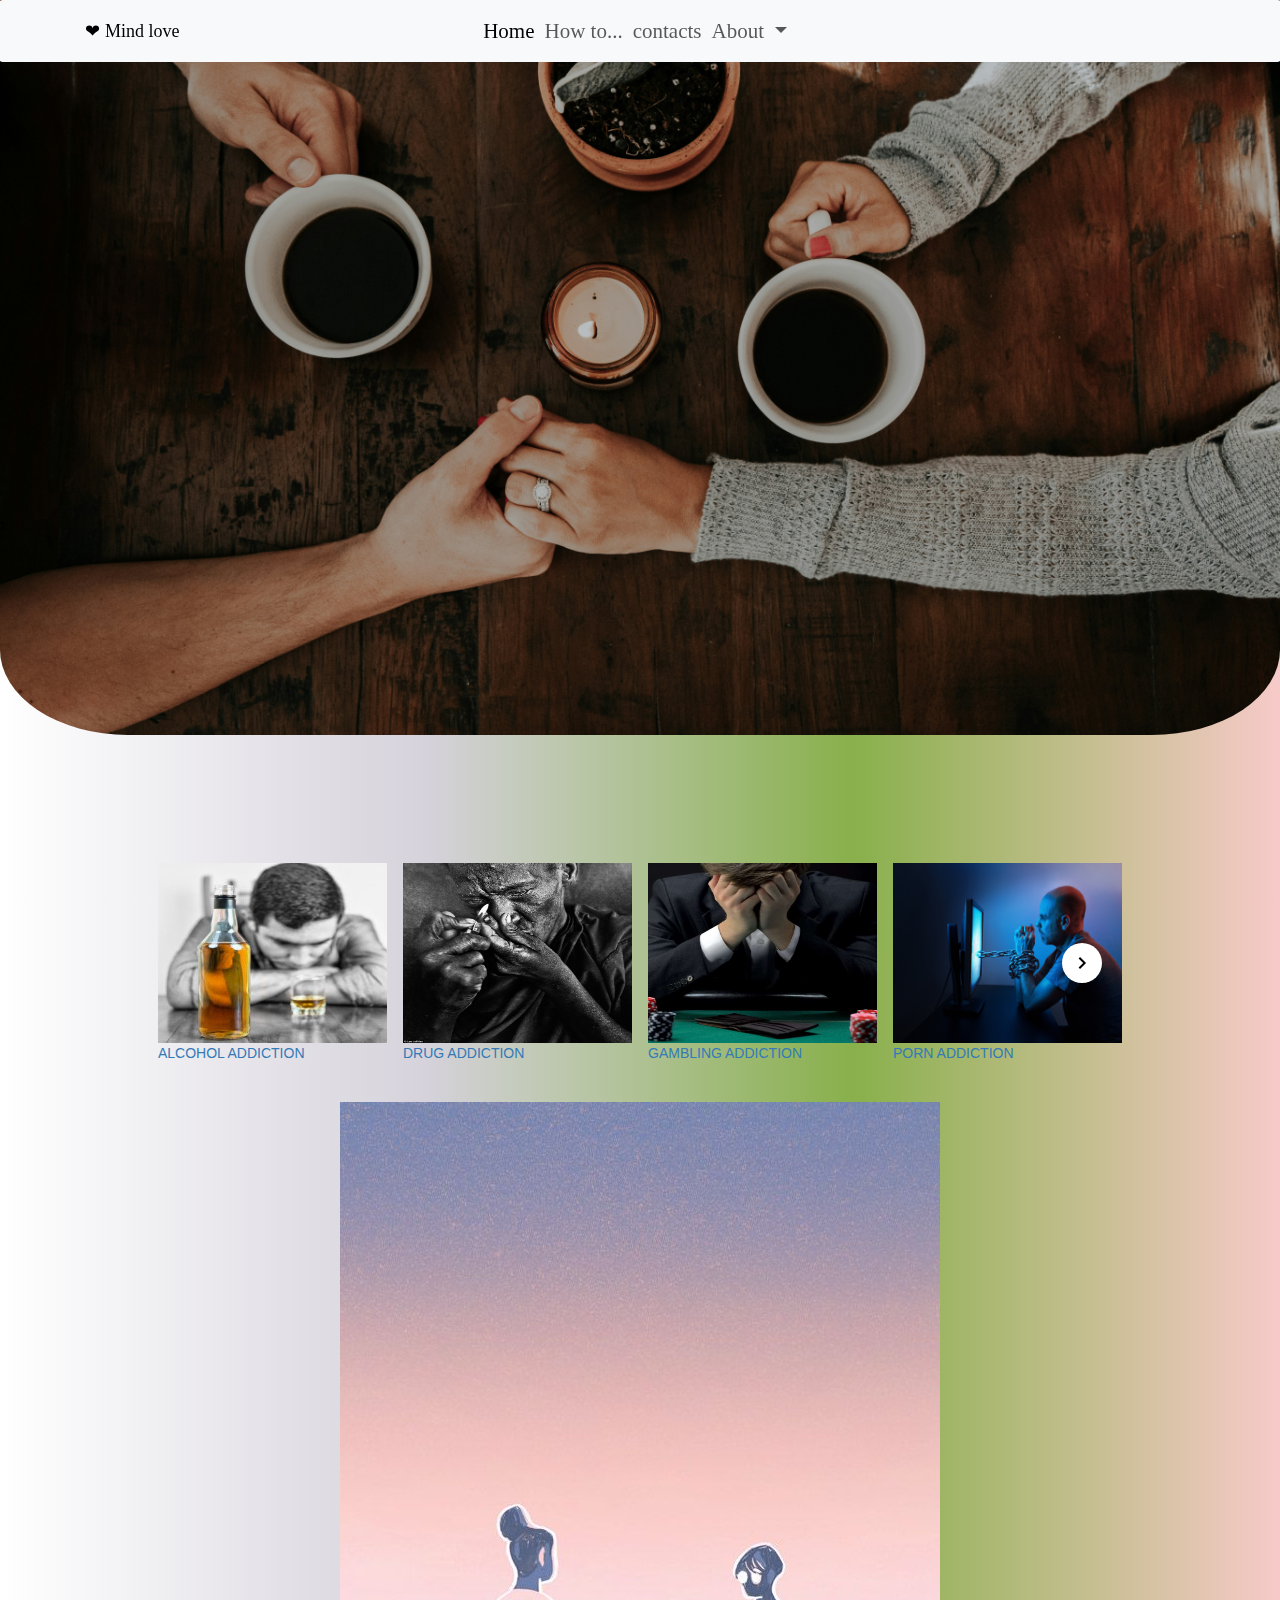
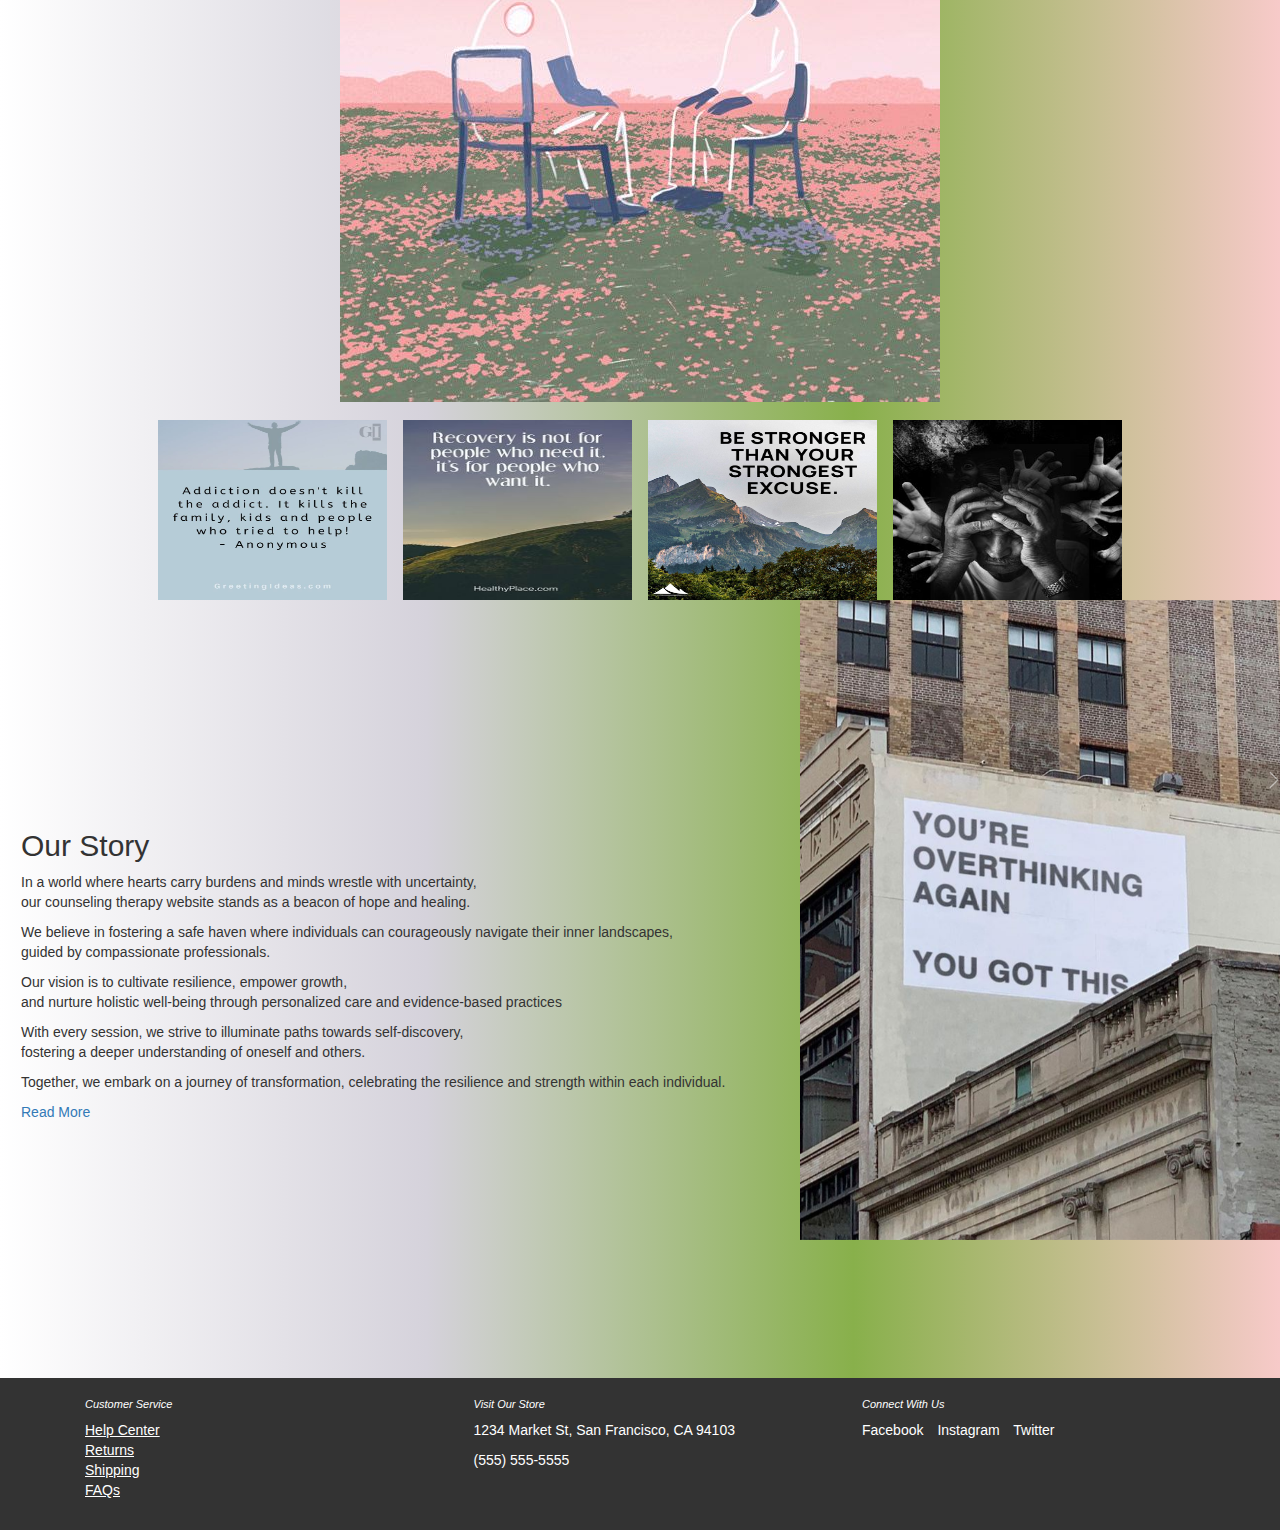
==== index.html @ f30edb69 "Add files via upload" ====
<!DOCTYPE html>
<html lang="en">
  <head>
    <meta charset="UTF-8" />
    <meta name="viewport" content="width=device-width, initial-scale=1.0" />
    <meta http-equiv="X-UA-Compatible" content="ie=edge" />
    <title> mind Love</title>
    <link rel="icon" type="image/png" sizes="32x32" href="images\heart_2077502.png">
    <link rel="stylesheet" href="style.css" />
    <link rel="stylesheet" href="style.scss" />
    <link href="https://cdn.jsdelivr.net/npm/bootstrap@5.3.3/dist/css/bootstrap.min.css" rel="stylesheet" integrity="sha384-QWTKZyjpPEjISv5WaRU9OFeRpok6YctnYmDr5pNlyT2bRjXh0JMhjY6hW+ALEwIH" crossorigin="anonymous">
    <script type="text/javascript"
    src="//code.jquery.com/jquery-1.9.1.js">
</script>


<script type="text/javascript"
    src=
"https://maxcdn.bootstrapcdn.com/bootstrap/3.3.5/js/bootstrap.min.js">
</script>
<link rel="stylesheet"
type="text/css"
href=
"https://maxcdn.bootstrapcdn.com/bootstrap/3.3.5/css/bootstrap-theme.min.css">
<link rel="stylesheet"
type="text/css"
href=
"https://maxcdn.bootstrapcdn.com/bootstrap/3.3.5/css/bootstrap.min.css">
<!-- JavaScript for adding
slider for multiple images
shown at once-->
<script type="text/javascript">
$(window).load(function() {
    $(".carousel .item").each(function() {
        var i = $(this).next();
        i.length || (i = $(this).siblings(":first")),
        i.children(":first-child").clone().appendTo($(this));
         
        for (var n = 0; n < 4; n++)(i = i.next()).length ||
        (i = $(this).siblings(":first")),
        i.children(":first-child").clone().appendTo($(this))
    })
});
</script>
  </head>
  
  
  <body style="background: linear-gradient(to right , white, #d5d2db, #88B04B, #F7CAC9);">
    
  
    <nav class="navbar navbar-expand-lg bg-body-tertiary" style="position: relative; margin-top: 0%; position: fixed; border-width: 20%; margin-bottom: 3%; font-size: 150%;" >
      
      <div class="container-fluid" style="background-color: transparent; font-family: Cambria, Cochin, Georgia, Times, 'Times New Roman', serif;width: 100vw; margin-left: 30%; padding: 0; " >
        <a class="navbar-brand" style="margin-left: -35%; margin-right: 30%;" href="#">&#10084; Mind love</a>
        <button class="navbar-toggler" type="button" data-bs-toggle="collapse" data-bs-target="#navbarNavDropdown" aria-controls="navbarNavDropdown" aria-expanded="false" aria-label="Toggle navigation">
          <span class="navbar-toggler-icon"></span>
        </button>
        <div class="collapse navbar-collapse" id="navbarNavDropdown">
          <ul class="navbar-nav">
            <li class="nav-item">
              <a class="nav-link active" aria-current="page" href="#">Home</a>
            </li>
            <li class="nav-item">
              <a class="nav-link" href="#">How to...</a>
            </li>
            <li class="nav-item">
              <a class="nav-link" href="#">contacts</a>
            </li>
            <li class="nav-item dropdown">
              <a class="nav-link dropdown-toggle" href="#" role="button" data-bs-toggle="dropdown" aria-expanded="false">
                About
              </a>
              <ul class="dropdown-menu">
                <li><a class="dropdown-item" href="#">Beating addiction</a></li>
                <li><a class="dropdown-item" href="#">Testimonies</a></li>
                <li><a class="dropdown-item" href="#">Inspiration quotes</a></li>
              </ul>
            </li>
          </ul>
        </div>
      </div>
    </nav>





  
  

    <section class="main-image" style="margin-top:  -25%; ">
      <img src="images\taylor-hernandez-NK-N6coeI5Y-unsplash.jpg" alt="Main Image">
      <div class="caption">
        <div class="title">ITS ALL ABOUT MENTAL HEALTH</span></div>
         <div class="sub-title">&#10084; </div>
       </div>
    </section>


 
    <div id="wrapper" >
      <div id="carousel">
        <div id="content">

          <div>
          <img
            class="item"
            src="images\Fl Alcohol and Drug Addiction Treatment Rehab.jpg"
            />
            <a href="#">ALCOHOL ADDICTION</a>
          </div>

          <div>
          <img
            src="images\Photographer Lee Jeffries uncovers human face of drug addiction.jpg"
            class="item"
          />
          <a href="#">DRUG ADDICTION</a>
          </div>

          <div>
          <img
            src="images\The Neurological Gamble_ Unraveling the Impact of Gambling on Your Brain.jpg"
            class="item"
          />
          <a href="#">GAMBLING ADDICTION</a>
        </div>

          <div>
          <img
            src="images\porn-addiction.jpeg"
            class="item"
          />
          <a href="#">PORN ADDICTION</a>
        </div>

          <div>
          <img
            src="images\Child Addiction to Video Games _ Empowering Parents.jpg"
            class="item"
          />
          <a href="#">VIDEO GAME ADDICTION</a>
        </div>

          <div>
          <img
            src="images\Telephone_Illustration.jpg"
            class="item"
            
          />
          <a href="#">CELL PHONE ADDICTION</a>
        </div>

          

         
        </div>
      </div>
      <button id="prev">
        <svg
          xmlns="http://www.w3.org/2000/svg"
          width="24"
          height="24"
          viewBox="0 0 24 24"
        >
          <path fill="none" d="M0 0h24v24H0V0z" />
          <path d="M15.61 7.41L14.2 6l-6 6 6 6 1.41-1.41L11.03 12l4.58-4.59z" />
        </svg>
      </button>
      <button id="next">
        <svg
          xmlns="http://www.w3.org/2000/svg"
          width="24"
          height="24"
          viewBox="0 0 24 24"
        >
          <path fill="none" d="M0 0h24v24H0V0z" />
          <path d="M10.02 6L8.61 7.41 13.19 12l-4.58 4.59L10.02 18l6-6-6-6z" />
        </svg>
      </button>
    </div>

    <div class="image" style="position: relative; margin-top: 3%;" >
      <img src="images\AEDP Therapy.jpg" alt="Main Image">
      
  <div>

  </div>
    </div>



      
    <div id="wrapper" >
      <div id="carousel">
        <div id="content">

          <div>
          <img
            class="item"
            src="images\30 Best Addiction Quotes and Sayings for Self Healing.jpg"
            />
           
          </div>

          <div>
          <img
            src="images\Quotes on Addiction, Addiction Recovery.jpg"
            class="item"
          />
          
          </div>

          <div>
          <img
            src="images\You are stronger than you….jpg"
            class="item"
          />
          
        </div>

          <div>
          <img
            src="images\Is Ibogaine the Solution to the Opiate Epidemic in Vermont_.jpg"
            class="item"
          />
          
        </div>

         

        </div>
      </div>
    </div>
    
      </div>
    </div>

         

      



  <div id="carouselExampleFade" class="carousel slide carousel-fade" style="height: 40%; width: 40%; margin-left: 65%; ">
    
    <div class="carousel-inner">
      
      <div class="carousel-item active" >
        <img src="images\14a949d7-8476-4e86-be24-4be0c98ed63b.jpg" class="d-block w-100" alt="...">
      </div>
      <div class="carousel-item">
        <img src="images\mitch-nJupV3AOP-U-unsplash.jpg" class="d-block w-100" alt="...">
      </div>
      <div class="carousel-item">
        <img src="images\ef4e1d72-4308-41af-b5ea-6771f9a4d918.jpg" class="d-block w-100" alt="...">
      </div>
    </div>
    <button class="carousel-control-prev" type="button" data-bs-target="#carouselExampleFade" data-bs-slide="prev">
      <span class="carousel-control-prev-icon" aria-hidden="true"></span>
      <span class="visually-hidden">Previous</span>
    </button>
    <button class="carousel-control-next" type="button" data-bs-target="#carouselExampleFade" data-bs-slide="next">
      <span class="carousel-control-next-icon" aria-hidden="true"></span>
      <span class="visually-hidden">Next</span>
    </button>
  </div>
</section>

<hr>

<section class="our-story" style="margin-left: -10%; margin-top: -15%;">
  <div class="container">
      <h2 class="story1">Our Story</h2>
      <div class="story-content">
          <p style="display: block; justify-content: center;">In a world where hearts carry burdens and minds wrestle with uncertainty,<span style="display: block;"> our counseling therapy website stands as a beacon of hope and healing.</span> </p>
          <p> We believe in fostering a safe haven where individuals can courageously navigate their inner landscapes,<span style="display: block;"> guided by compassionate professionals.</span></p>
          <p> Our vision is to cultivate resilience, empower growth,<span style="display: block;"> and nurture holistic well-being through personalized care and evidence-based practices</span></p>
          <p>With every session, we strive to illuminate paths towards self-discovery, <span style="display: block;">fostering a deeper understanding of oneself and others.</span></p>
          <p> Together, we embark on a journey of transformation, celebrating the resilience and strength within each individual.</p>
          <a href="#">Read More</a>
          
      </div>
  </div>
</section>




<section style="margin-top: 20;">
<footer style="width: 100vw; margin-top: 20%;" >
  <div class="container" >

      <div class="footer-links">
        
          <div class="footer-column">
              <h3 style="font-size: 11px; font-style: italic;">Customer Service</h3>
              <ul>
                  <li><a href="#">Help Center</a></li>
                  <li><a href="#">Returns</a></li>
                  <li><a href="#">Shipping</a></li>
                  <li><a href="#">FAQs</a></li>
              </ul>
          </div>
          <div class="footer-column">
              <h3 style="font-size: 11px; font-style: italic;">Visit Our Store</h3>
              <p>1234 Market St, San Francisco, CA 94103</p>
              <p>(555) 555-5555</p>
          </div>
          <div class="footer-column">
              <h3 style="font-size: 11px; font-style: italic;">Connect With Us</h3>
              <div class="social-icons">
                  <a href="#">Facebook</a>
                  <a href="#">Instagram</a>
                  <a href="#">Twitter</a>
              </div>
          </div>
      </div>
  </div>
</footer>
</section>
  
  <script src="https://cdn.jsdelivr.net/npm/bootstrap@5.3.3/dist/js/bootstrap.bundle.min.js" integrity="sha384-YvpcrYf0tY3lHB60NNkmXc5s9fDVZLESaAA55NDzOxhy9GkcIdslK1eN7N6jIeHz" crossorigin="anonymous"></script>
  <script src="script.js"></script>
 
  </body>
</html>
---- style.css ----
body {
  margin: 0;
padding: 0;
  display: flex;
  justify-content: center;
 
  align-items: center;
  flex-direction: column;
  height: 100vh;
  background-color: #000;
  font-size: small;
}
header {
  background-color: aqua;
}

  .navbar {
    position: -webkit-sticky; /* For Safari */
    position: sticky;
    top: 0;
    z-index: 1030; /* Ensures the navbar stays on top of other content */
  }
  .navbar-nav .nav-link {
    text-decoration: none;
    position: relative;
    display: block;
    padding: 0.5rem 1rem;
    transition: all 0.3s ease-in-out;
}

.navbar-nav .nav-link:hover {
    color: #fff;
}

.navbar-nav .nav-link::before {
    content: '';
    position: absolute;
    bottom: 0;
    left: 0;
    width: 0;
    height: 100%;
    background-color: #007bff;
    border-radius: 20px;
    transition: all 0.3s ease-in-out;
    z-index: -1;
}

.navbar-nav .nav-link:hover::before {
    width: 100%;
}





#wrapper {
  width: 100%;
  max-width: 964px;
  position: relative;
  
}

#carousel {
  overflow: auto;
  scroll-behavior: smooth;
  scrollbar-width: none;
}

#carousel::-webkit-scrollbar {
  height: 0;
}

#prev,
#next {
  display: flex;
  justify-content: center;
  align-content: center;
  background: white;
  border: none;
  padding: 8px;
  border-radius: 50%;
  outline: 0;
  cursor: pointer;
  position: absolute;
}

#prev {
  top: 50%;
  left: 0;
  transform: translate(50%, -50%);
  display: none;
}

#next {
  top: 50%;
  right: 0;
  transform: translate(-50%, -50%);
}

#content {
  display: grid;
  grid-gap: 16px;
  grid-auto-flow: column;
  margin: auto;
  box-sizing: border-box;
}

.item {
  width: 180px;
  height: 180px;
  background: green;
}
.carousel-container {
  display: flex;
  overflow: hidden;
}

.carousel-item {
  flex: 0 0 auto; /* Prevents items from shrinking or growing */
  width: calc((100% - 3 * 16px) / 4); /* For large screens (4 items) */
}

@media (max-width: 1200px) {
  .carousel-item {
    width: calc((100% - 1 * 16px) / 2); /* For medium screens (2 items) */
  }
}

@media (max-width: 600px) {
  .carousel-item {
    width: 100%; /* For small screens (1 item) */
  }
}
.main-image img {
  width: 100%;
  height: auto;
  display: block;
  margin-bottom: 10%;

  
}
.image img {
  width: 100%;
  height: auto;
  display: block;
  margin-bottom: 3%;
}
  


/* Caption Styling */
.caption {
  position: absolute;
  bottom: 10px;
  left: 50%;
  transform: translateX(-50%);
  background-color: rgba(0, 0, 0, 0.5);
  color: white;
  padding: 10px;
  border-radius: 5px;
  text-align: center;
}

/* Responsive Adjustments */
@media (max-width: 768px) {
  .caption {
    bottom: 5px;
    padding: 8px;
    font-size: 14px;
  }

  
}

@media (max-width: 480px) {
  .caption {
    bottom: 2px;
    padding: 6px;
    font-size: 12px;
  }
}

@media  (width: 768px) {
  .main-image img {
    border-radius: 10%;
    
   margin-top: 300%;

   
  
    
    }
    
   }
  
  


@media  (min-width: 1024px) {
  .main-image img {
    font-size: 7px;
    margin-top: 190%;
    border-radius: 10%;

  }
 
    .footer-column {
      font-size: 14px;
      
    }
  
}
@media  (max-width: 480px) {
 .main-image img {
    font-size: 9px;
    margin-top: 490%;
  }
  

  
}
@media  (max-width: 768px) {
  .image {
    font-size: 14px;
    margin-top: 30%;

  }
  
}
@media  (max-width: 480px) {
 .image {
    font-size: 9px;
    margin-top: 50%;
  }
  
}


    
 

@media  (max-width: 768px) {
  .story-content {
    font-size: 14px;
    margin-left: 2%;
    margin-top:15%;
   

  }
  
}
@media  (max-width: 1024px) {
  .story-content {
    font-size: 14px;
    margin-left: 2%;
    margin-top:15%;
   

  }
  
}


@media  (max-width: 480px) {
 .story-content {
    font-size: 7px;
    margin-left: 10%;
    margin-top: 5%;
   
  }
  
}
@media  (max-width: 768px) {
  .story1 {
   margin-bottom: -13%;
  }
  
}
@media  (max-width: 1024px) {
  .story1 {
   margin-bottom: -10%;
   margin-top: 50%;
   
  }

  
}
@media  (max-width: 480px) {
 .story1 {
    margin-bottom: 5%;
    margin-left: 5%;
  }
  
}
footer {
  font-size: 7px;
  background-color: #333;
  color: #fff;
  padding: 20px 0;
}

.footer-links {
  display: flex;
  justify-content: space-between;
}

.footer-column {
  width: 30%;
}

.footer-column h3 {
  margin-top: 0;
}

.footer-column ul {
  list-style-type: none;
  padding: 0;
}

.footer-column ul li a {
  color: #fff;
  text-decoration: underline;
}

.footer-column .social-icons a {
  margin-right: 10px;
  color: #fff;
  text-decoration: none;


}
.caption{
bottom: -75%;
  padding:8px 16px;
  width:250px;
  height:100px;
  text-align: center ;
}
.title{
  font-size:20px;
  bottom:90px;
  
}
.sub-title{
  font-size:30px;
  
}

@media (max-width:480px){
.caption{
  
  padding:6px 12px;
  width:150px;
  height:50px;
  bottom: 185px;
}
.title{
  font-size:12px;
  
}
.sub-title{
  font-size:10px;
}
}
@media (max-width:768px){
  .caption{
    
    padding:6px 12px;
    width:150px;
    height:50px;
    bottom: 185px;
  }
  .title{
    font-size:12px;
    
  }
  .sub-title{
    font-size:10px;
  }
  }
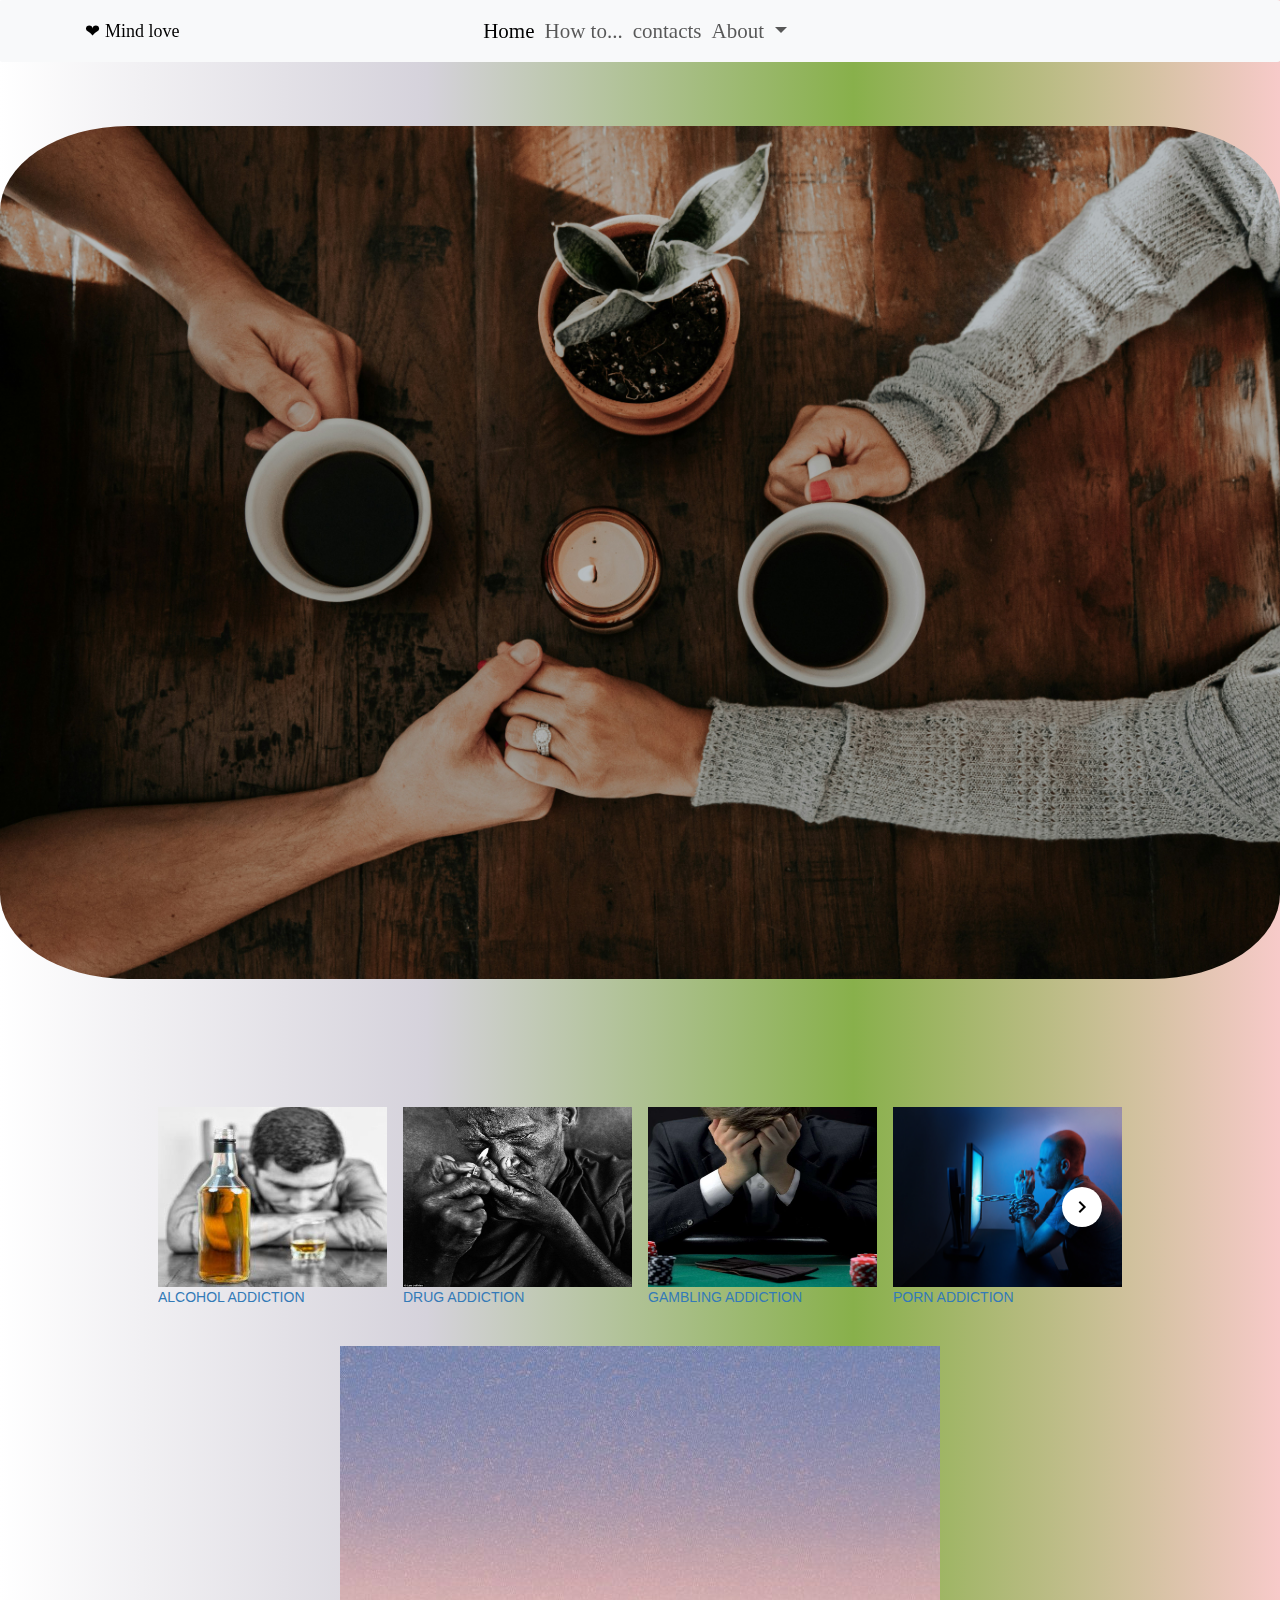
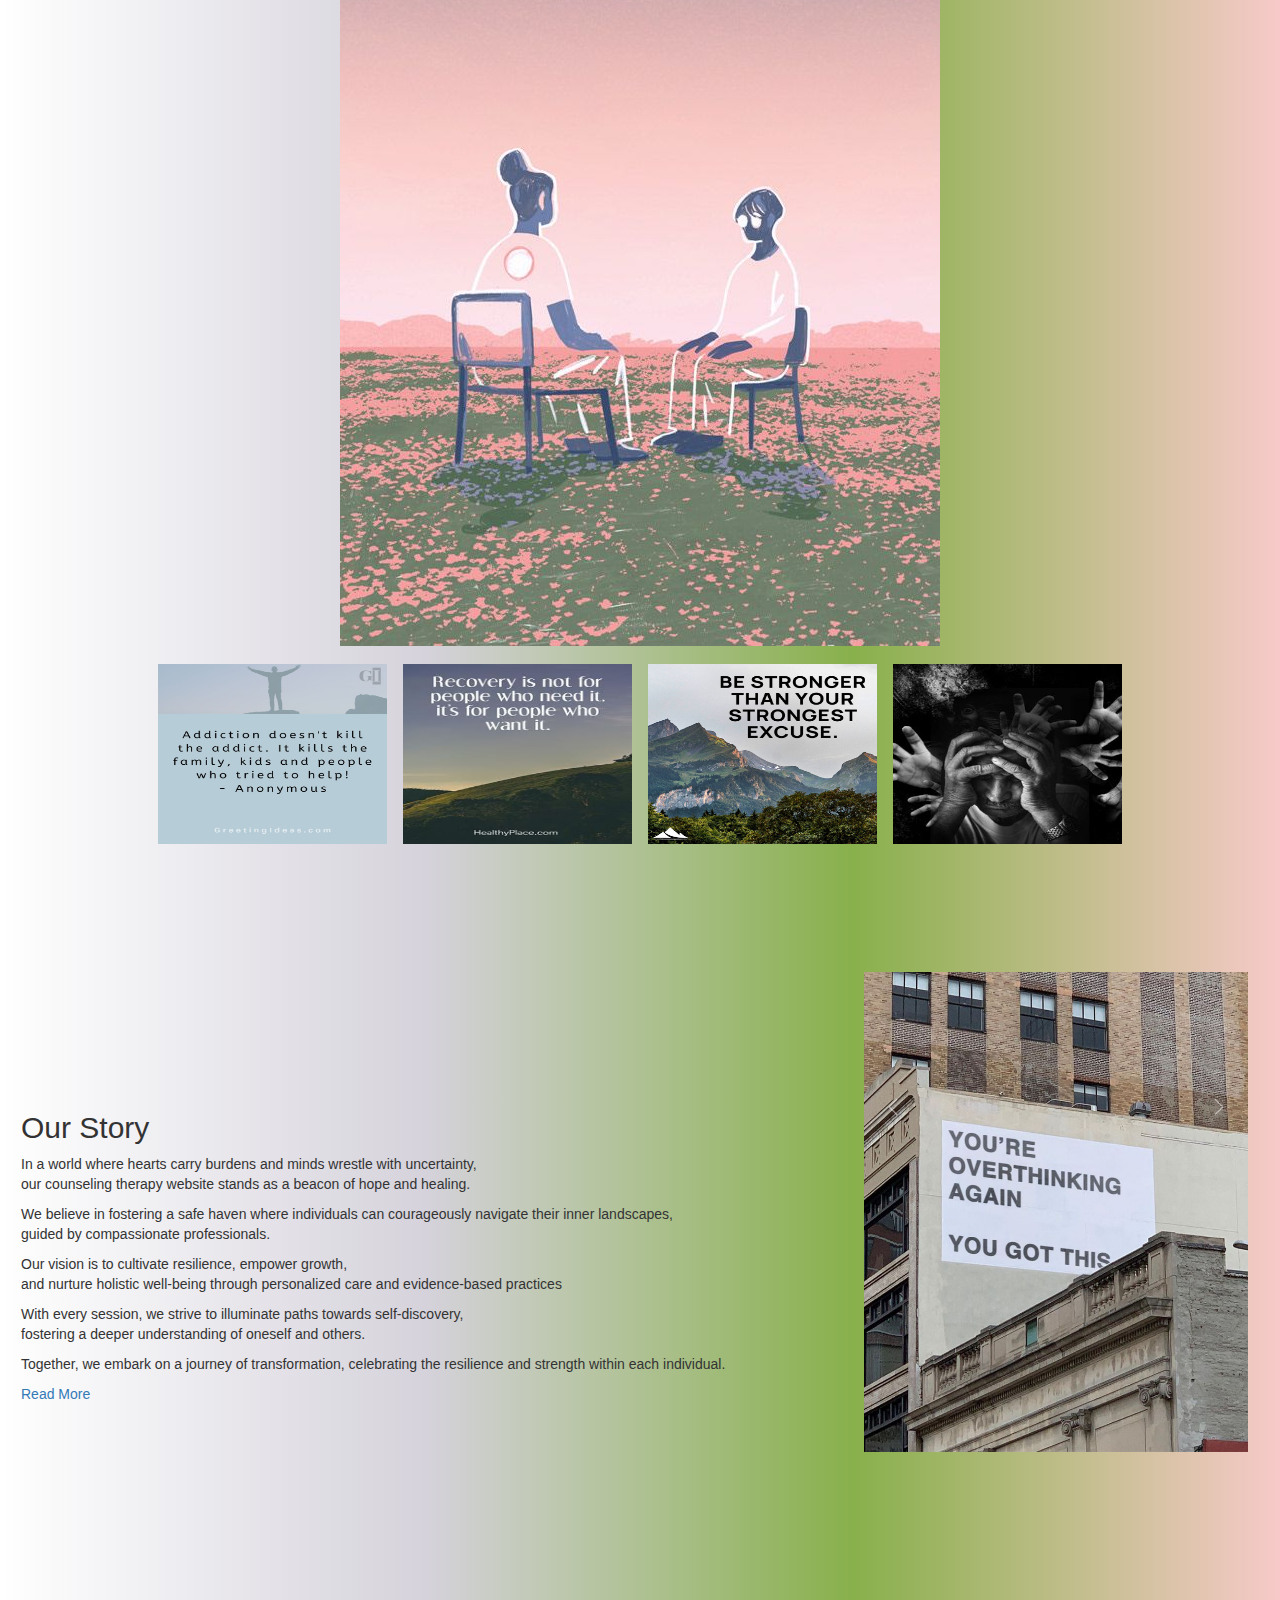
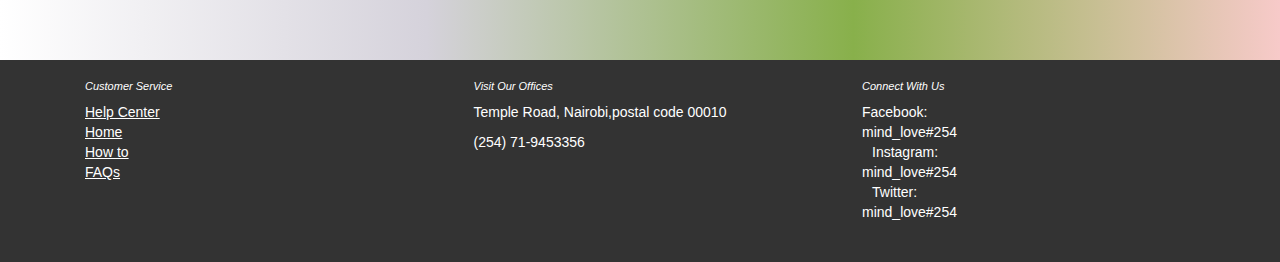
==== commit 2e13418d: "Add files via upload" ====
--- a/index.html
+++ b/index.html
@@ -61,10 +61,10 @@
               <a class="nav-link active" aria-current="page" href="#">Home</a>
             </li>
             <li class="nav-item">
-              <a class="nav-link" href="#">How to...</a>
+              <a class="nav-link" href="how to.html">How to...</a>
             </li>
             <li class="nav-item">
-              <a class="nav-link" href="#">contacts</a>
+              <a class="nav-link" href="#footer">contacts</a>
             </li>
             <li class="nav-item dropdown">
               <a class="nav-link dropdown-toggle" href="#" role="button" data-bs-toggle="dropdown" aria-expanded="false">
@@ -88,7 +88,7 @@
   
   
 
-    <section class="main-image" style="margin-top:  -25%; ">
+    <section class="main-image" style="margin-top:  20%; ">
       <img src="images\taylor-hernandez-NK-N6coeI5Y-unsplash.jpg" alt="Main Image">
       <div class="caption">
         <div class="title">ITS ALL ABOUT MENTAL HEALTH</span></div>
@@ -242,7 +242,7 @@
 
 
 
-  <div id="carouselExampleFade" class="carousel slide carousel-fade" style="height: 40%; width: 40%; margin-left: 65%; ">
+  <div id="carouselExampleFade" class="carousel slide carousel-fade" style="height: 30%; width: 30%; border-radius: 10%; margin-left: 65%; margin-top: 10%; ">
     
     <div class="carousel-inner">
       
@@ -287,8 +287,13 @@
 
 
 
+
+
+
+
+
 <section style="margin-top: 20;">
-<footer style="width: 100vw; margin-top: 20%;" >
+<footer id="footer" style="width: 100vw; margin-top: 20%;" >
   <div class="container" >
 
       <div class="footer-links">
@@ -296,30 +301,56 @@
           <div class="footer-column">
               <h3 style="font-size: 11px; font-style: italic;">Customer Service</h3>
               <ul>
-                  <li><a href="#">Help Center</a></li>
-                  <li><a href="#">Returns</a></li>
-                  <li><a href="#">Shipping</a></li>
+                  <li><a href="#" onclick="openModal()">Help Center</a></li>
+                  <li><a href="navbar navbar-expand-lg bg-body-tertiary">Home</a></li>
+                  <li><a href="how to.html">How to</a></li>
                   <li><a href="#">FAQs</a></li>
               </ul>
           </div>
+
+ <div id="myModal" class="modal">
+       
+        <div class="modal-content" >
+            <span class="close" onclick="closeModal()">&times;</span>
+            <h2 style="font-weight: bolder; color: crimson;">Call Hotline</h2>
+            <p style="font-size: 12px; font-weight: bold; color: aqua;">For immediate assistance, call:</p>
+            <p style="font-size: 12px;font-weight: bold; color: darkblue;">Hotline 1: <a href="#">+25419453356</a></p>
+            <p style="font-size: 12px;font-weight: bold; color: darkblue;">Hotline 2: <a href="#">+254731757985</a></p>
+        </div>
+    </div>
+
+          
           <div class="footer-column">
-              <h3 style="font-size: 11px; font-style: italic;">Visit Our Store</h3>
-              <p>1234 Market St, San Francisco, CA 94103</p>
-              <p>(555) 555-5555</p>
+              <h3 style="font-size: 11px; font-style: italic;">Visit Our Offices</h3>
+              <p>Temple Road, Nairobi,postal code 00010</p>
+              <p>(254) 71-9453356</p>
           </div>
           <div class="footer-column">
               <h3 style="font-size: 11px; font-style: italic;">Connect With Us</h3>
               <div class="social-icons">
-                  <a href="#">Facebook</a>
-                  <a href="#">Instagram</a>
-                  <a href="#">Twitter</a>
+                  <a href="#">Facebook:<span style="display: block;"> mind_love#254</span></a>
+                  <a href="#">Instagram:<span style="display: block;"> mind_love#254</span></a>
+                  <a href="#">Twitter:<span style="display: block;"> mind_love#254</span></a>
               </div>
           </div>
       </div>
   </div>
 </footer>
 </section>
-  
+  <script>
+        // Get the modal
+        var modal = document.getElementById("myModal");
+
+        // Function to open the modal
+        function openModal() {
+            modal.style.display = "block";
+        }
+
+        // Function to close the modal
+        function closeModal() {
+            modal.style.display = "none";
+        }
+    </script>
   <script src="https://cdn.jsdelivr.net/npm/bootstrap@5.3.3/dist/js/bootstrap.bundle.min.js" integrity="sha384-YvpcrYf0tY3lHB60NNkmXc5s9fDVZLESaAA55NDzOxhy9GkcIdslK1eN7N6jIeHz" crossorigin="anonymous"></script>
   <script src="script.js"></script>
  
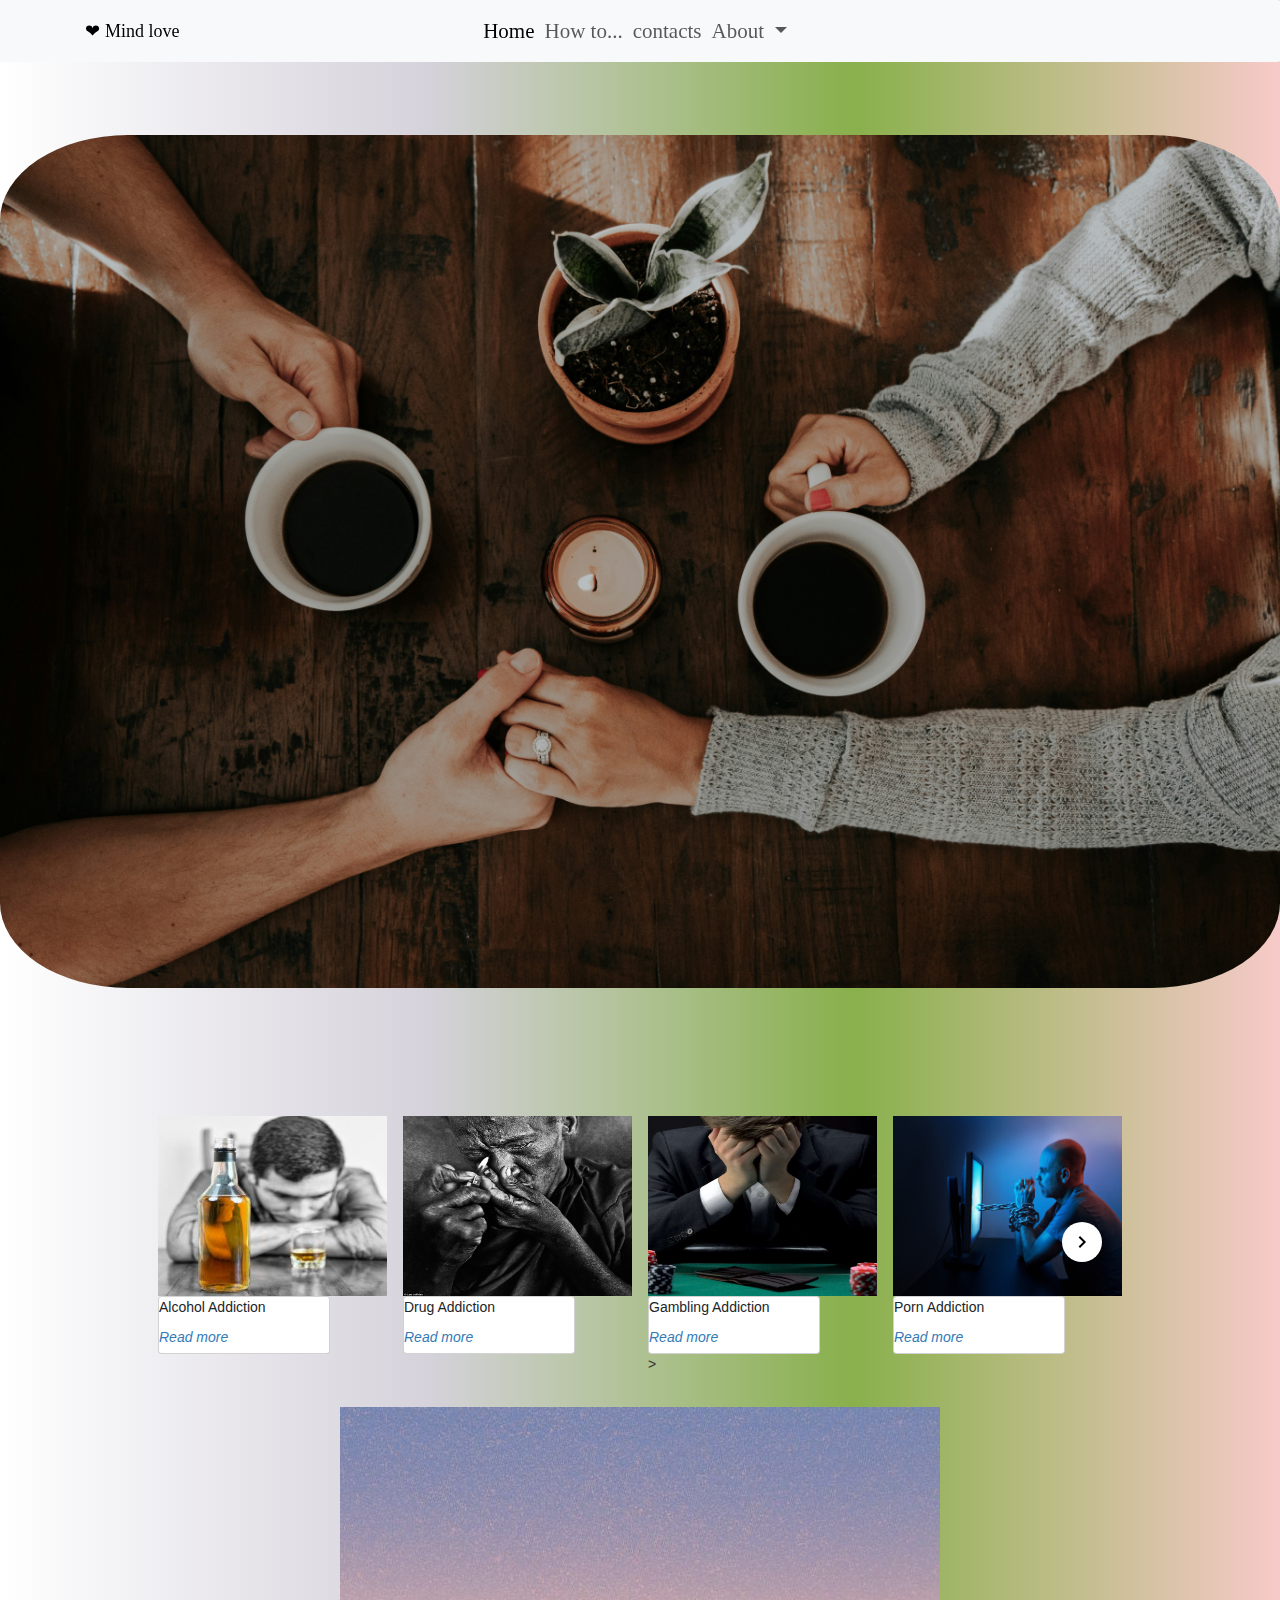
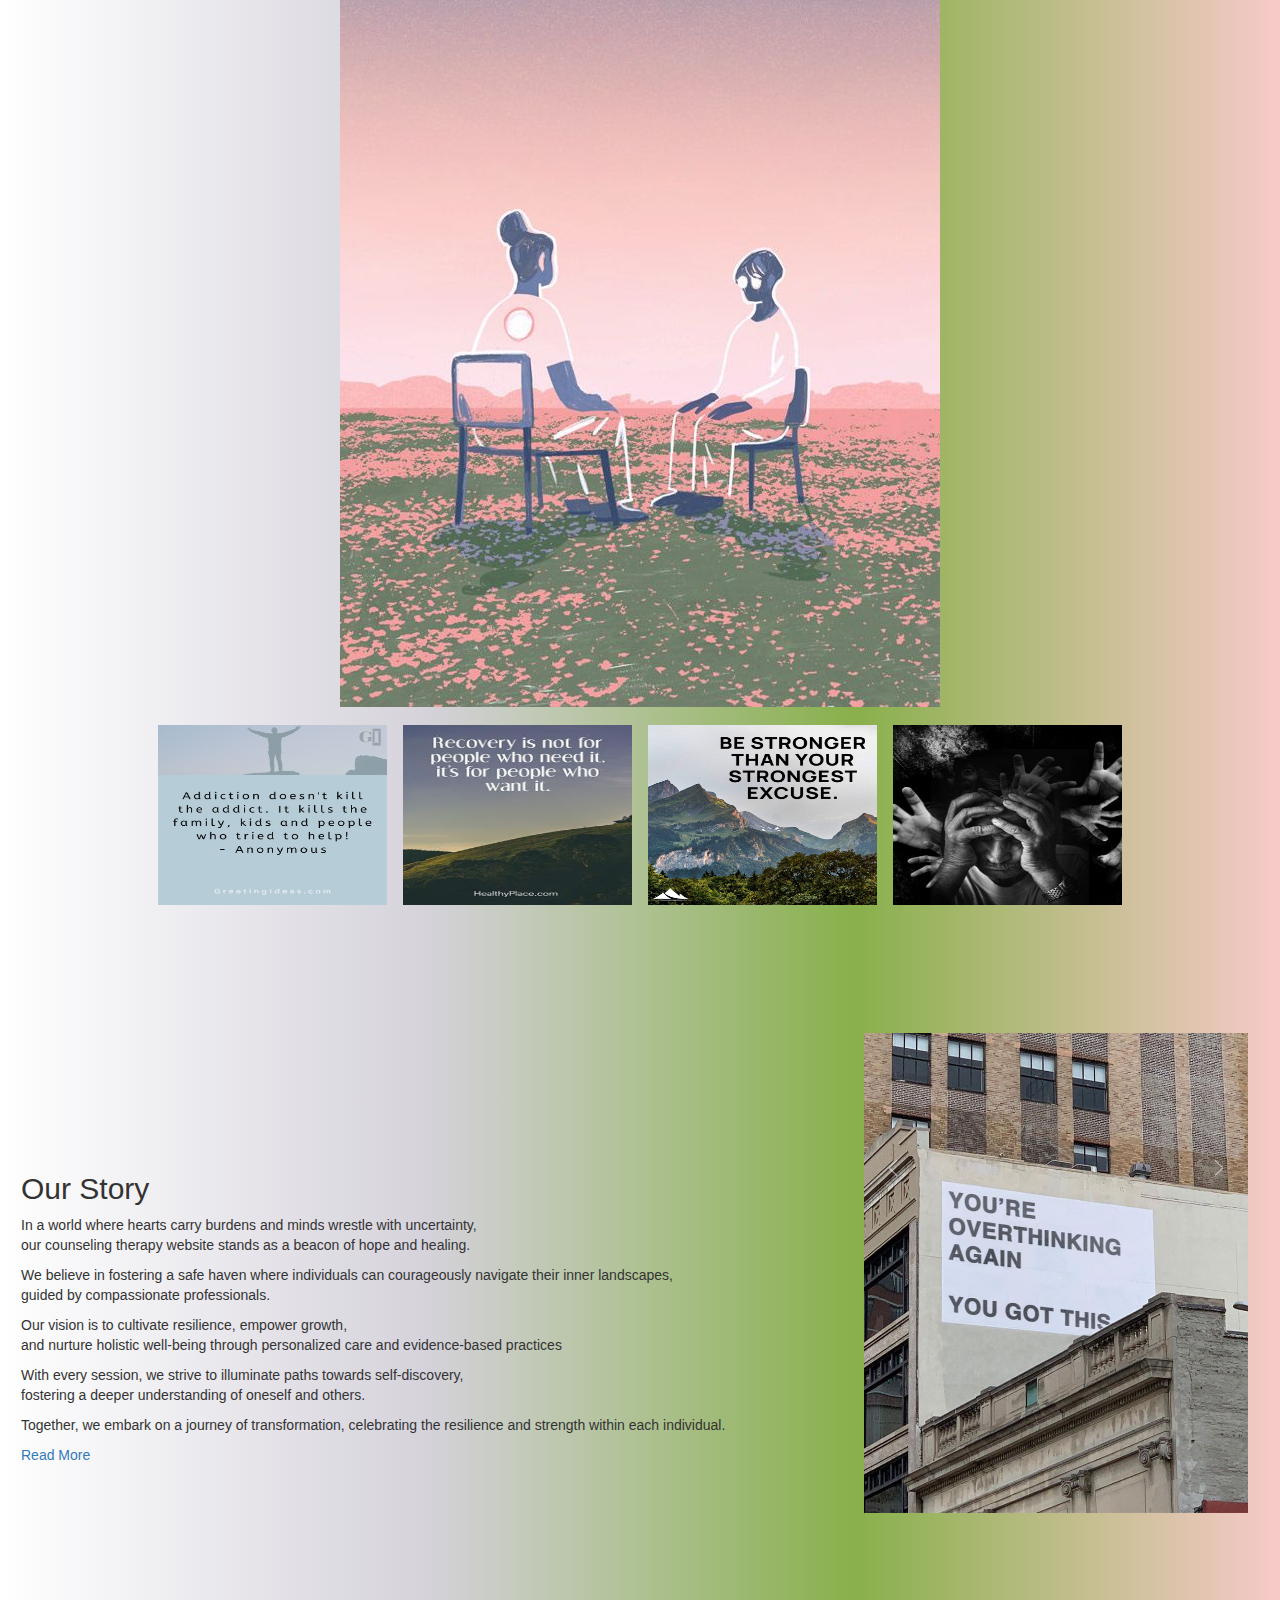
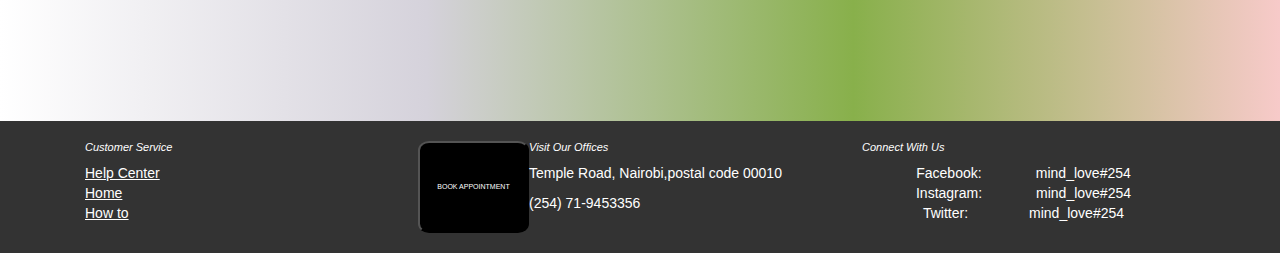
==== commit b61ea2aa: "Add files via upload" ====
--- a/index.html
+++ b/index.html
@@ -107,7 +107,10 @@
             class="item"
             src="images\Fl Alcohol and Drug Addiction Treatment Rehab.jpg"
             />
-            <a href="#">ALCOHOL ADDICTION</a>
+            <div class="card" style="height: 23%; width: 75%;">
+              <p style="font-family: Verdana, Geneva, Tahoma, sans-serif;">Alcohol Addiction</p>
+               <a style="font-family: Verdana, Geneva, Tahoma, sans-serif; font-style: italic;"  href="alcohol.html">Read more</a>
+            </div>
           </div>
 
           <div>
@@ -115,7 +118,10 @@
             src="images\Photographer Lee Jeffries uncovers human face of drug addiction.jpg"
             class="item"
           />
-          <a href="#">DRUG ADDICTION</a>
+          <div class="card" style="height: 23%; width: 75%;">
+              <p style="font-family: Verdana, Geneva, Tahoma, sans-serif;">Drug Addiction</p>
+               <a style="font-family: Verdana, Geneva, Tahoma, sans-serif; font-style: italic;"  href="drug.html">Read more</a>
+            </div>
           </div>
 
           <div>
@@ -123,7 +129,10 @@
             src="images\The Neurological Gamble_ Unraveling the Impact of Gambling on Your Brain.jpg"
             class="item"
           />
-          <a href="#">GAMBLING ADDICTION</a>
+          <div class="card" style="height: 23%; width: 75%;">
+              <p style="font-family: Verdana, Geneva, Tahoma, sans-serif;">Gambling Addiction</p>
+               <a style="font-family: Verdana, Geneva, Tahoma, sans-serif; font-style: italic;"  href="gamble.html">Read more</a>
+            </div>>
         </div>
 
           <div>
@@ -131,7 +140,10 @@
             src="images\porn-addiction.jpeg"
             class="item"
           />
-          <a href="#">PORN ADDICTION</a>
+         <div class="card" style="height: 23%; width: 75%;">
+              <p style="font-family: Verdana, Geneva, Tahoma, sans-serif;">Porn Addiction</p>
+               <a style="font-family: Verdana, Geneva, Tahoma, sans-serif; font-style: italic;"  href="por.html">Read more</a>
+            </div>
         </div>
 
           <div>
@@ -139,7 +151,10 @@
             src="images\Child Addiction to Video Games _ Empowering Parents.jpg"
             class="item"
           />
-          <a href="#">VIDEO GAME ADDICTION</a>
+         <div class="card" style="height: 23%; width: 85%;">
+              <p style="font-family: Verdana, Geneva, Tahoma, sans-serif;">Video Game Addiction</p>
+               <a style="font-family: Verdana, Geneva, Tahoma, sans-serif; font-style: italic;"  href="video.html">Read more</a>
+            </div>
         </div>
 
           <div>
@@ -148,7 +163,10 @@
             class="item"
             
           />
-          <a href="#">CELL PHONE ADDICTION</a>
+          <div class="card" style="height: 23%; width: 75%;">
+              <p style="font-family: Verdana, Geneva, Tahoma, sans-serif;">Cell Phone Addiction</p>
+               <a style="font-family: Verdana, Geneva, Tahoma, sans-serif; font-style: italic;"  href="cell.html">Read more</a>
+            </div>
         </div>
 
           
@@ -302,9 +320,9 @@
               <h3 style="font-size: 11px; font-style: italic;">Customer Service</h3>
               <ul>
                   <li><a href="#" onclick="openModal()">Help Center</a></li>
-                  <li><a href="navbar navbar-expand-lg bg-body-tertiary">Home</a></li>
+                  <li><a href="#">Home</a></li>
                   <li><a href="how to.html">How to</a></li>
-                  <li><a href="#">FAQs</a></li>
+                 
               </ul>
           </div>
 
@@ -318,6 +336,57 @@
             <p style="font-size: 12px;font-weight: bold; color: darkblue;">Hotline 2: <a href="#">+254731757985</a></p>
         </div>
     </div>
+
+
+
+
+<button style="background-color: black; border-radius: 10%; box-shadow: 5%; width: 10%;" onclick="openForm()">BOOK APPOINTMENT</button>
+
+<!-- Form overlay -->
+<div class="overlay" id="formOverlay">
+    <div class="form-container">
+        <h2>Enter Your Details</h2>
+        <form id="userForm" action="#" method="post">
+            <input type="text" id="name" name="name" placeholder="Your Name" required>
+            <br>
+            <input type="email" id="email" name="email" placeholder="Your Email" required>
+            <br>
+            <input type="tel" id="mobile" name="mobile" placeholder="Your Mobile Number" required>
+            <br>
+            <input type="text" style="color: black;" id="location" name="location" placeholder="Your Location" required>
+            <br>
+            <select id="gender" style="color: black;" name="gender" required>
+              <option value="" disabled selected style="color: black;">Select Your Gender</option>
+                <option value="male">Male</option>
+                <option value="female">Female</option>
+                <option value="other">Other</option>
+                <option value="prefer_not_to_say">Prefer not to say</option>
+            </select>
+            <br>
+            <input type="submit" value="Submit">
+        </form>
+    </div>
+</div>
+
+<script>
+    
+    function openForm() {
+        document.getElementById("formOverlay").style.display = "flex"; 
+    }
+
+   
+    document.getElementById("userForm").addEventListener('submit', function(event) {
+        event.preventDefault(); // Prevent form submission
+        document.getElementById("formOverlay").style.display = "none"; // Hide the overla
+    });
+
+    
+    window.onload = function() {
+        document.getElementById("formOverlay").style.display = "none";
+    }
+</script>
+
+
 
           
           <div class="footer-column">
--- a/style.css
+++ b/style.css
@@ -213,7 +213,7 @@
 @media  (max-width: 480px) {
  .main-image img {
     font-size: 9px;
-    margin-top: 490%;
+    margin-top: 450%;
   }
   
 
@@ -326,7 +326,8 @@
   margin-right: 10px;
   color: #fff;
   text-decoration: none;
-
+ display: flex;
+ justify-content: space-evenly;
 
 }
 .caption{
@@ -378,12 +379,58 @@
     font-size:10px;
   }
   }
-  
-
-
-
-  
-
-
-
-  
+    .modal {
+      display: none;
+    
+      position: fixed;
+   
+      z-index: 1;
+      /* Sit on top */
+      left: 0;
+      top: 0;
+      width: 100%;
+      /* Full width */
+      height: 100%;
+      /* Full height */
+      overflow: auto;
+      /* Enable scroll if needed */
+      background-color: rgb(0, 0, 0);
+      /* Fallback color */
+      background-color: rgba(0, 0, 0, 0.4);
+    
+      padding-top: 60px;
+    }
+  
+  
+    .modal-content {
+      background: linear-gradient(to right, white, #d5d2db, #88B04B, #F7CAC9);
+      margin: 5% auto;
+      
+      padding: 20px;
+      border: 1px solid #888;
+      width: 80%;
+     
+    }
+  
+    /* Close button */
+    .close {
+      color: #aaa;
+      float: right;
+      font-size: 28px;
+      font-weight: bold;
+    }
+  
+    .close:hover,
+    .close:focus {
+      color: black;
+      text-decoration: none;
+      cursor: pointer;
+    }
+
+
+
+  
+
+
+
+  
